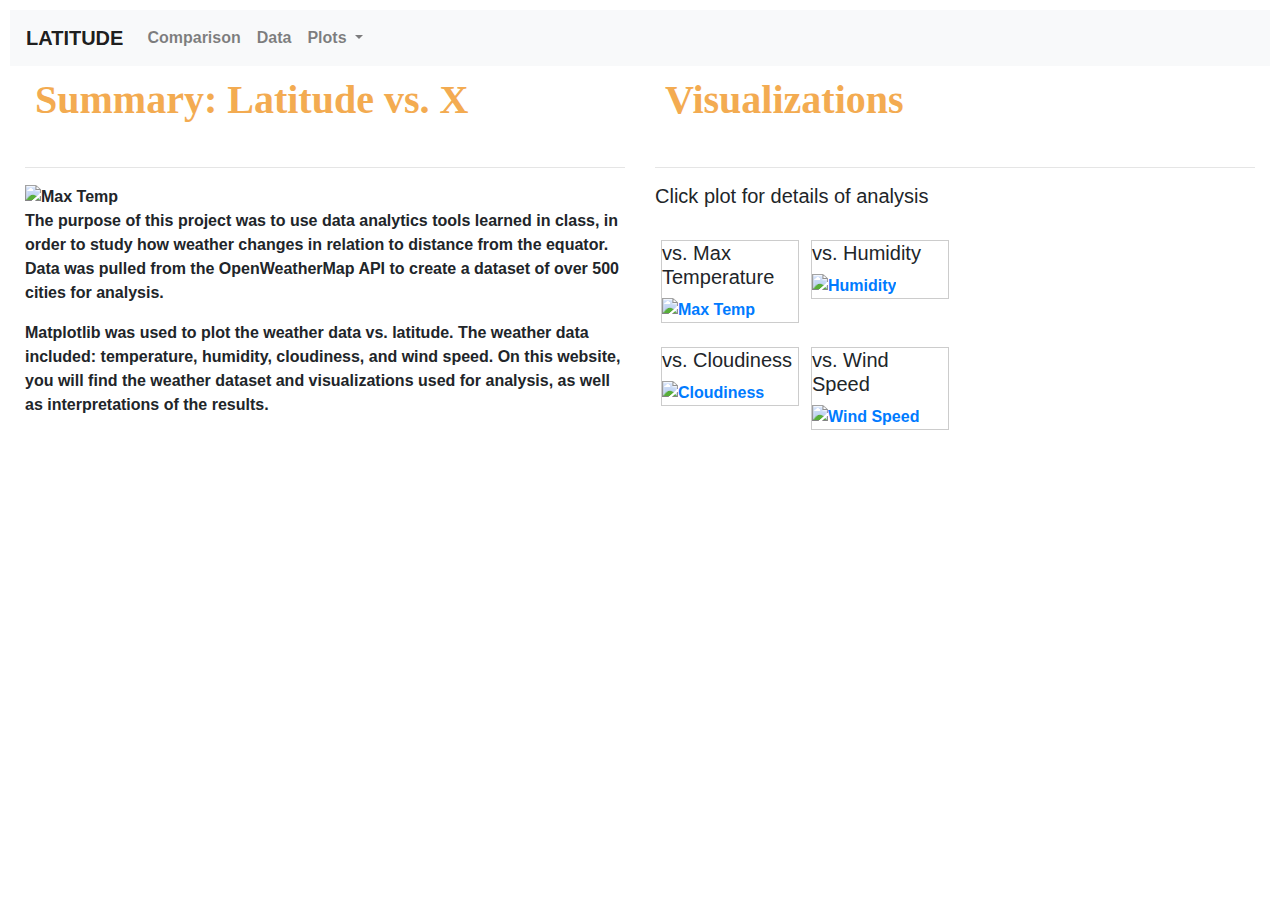
==== index.html @ 10432b3d "Add files via upload" ====
<!DOCTYPE html>
<html lang="en">
<head>
    <body>
    <meta charset="UTF-8">
    <meta name="viewport" content="width=device-width, initial-scale=1.0">
    <meta http-equiv="X-UA-Compatible" content="ie=edge">
    <link rel="stylesheet" href="styles.css">
    <link rel="stylesheet" href="https://stackpath.bootstrapcdn.com/bootstrap/4.3.1/css/bootstrap.min.css" integrity="sha384-ggOyR0iXCbMQv3Xipma34MD+dH/1fQ784/j6cY/iJTQUOhcWr7x9JvoRxT2MZw1T" crossorigin="anonymous">
<title>Landing Page</title>
</head>



<!-- begin navbar -->
<nav class="navbar navbar-expand-lg navbar-light bg-light">
    <a class="navbar-brand" href="index.html"><strong>LATITUDE</a>
    <button class="navbar-toggler" type="button" data-toggle="collapse" data-target="#navbarNavDropdown" aria-controls="navbarNavDropdown" aria-expanded="false" aria-label="Toggle navigation">
      <span class="navbar-toggler-icon"></span>
    </button>
    <div class="collapse navbar-collapse" id="navbarNavDropdown">
      <ul class="navbar-nav">
        <li class="nav-item">
          <a class="nav-link" href="comparisons.html">Comparison</a>
        </li>
        <li class="nav-item">
          <a class="nav-link" href="data.html">Data</a>
        </li>
        <li class="nav-item dropdown">
          <a class="nav-link dropdown-toggle" href="#" id="navbarDropdownMenuLink" role="button" data-toggle="dropdown" aria-haspopup="true" aria-expanded="false">
            Plots
          </a>
          <div class="dropdown-menu" aria-labelledby="navbarDropdownMenuLink">
            <a class="dropdown-item" href="temp.html">Max Temperature</a>
            <a class="dropdown-item" href="humidity.html">Humidity</a>
            <a class="dropdown-item" href="cloudiness.html">Cloudiness</a>
            <a class="dropdown-item" href="windspeed.html">Wind Speed</a>
          </div>
        </li>
      </ul>
    </div>
  </nav>
<!-- end navbar -->


<!-- begin summary -->
<div class="container-fluid">
  <div class="row">
    <div class="col-md-6">
      <h1 class="header">Summary: Latitude vs. X</h1>
      <hr>
      <img src="Images/City_lat_Max_temp.png" alt="Max Temp" width="500" height="350">
      <p>The purpose of this project was to use data analytics tools learned in class, in order to study how weather changes in relation to distance from the equator. Data was pulled from the OpenWeatherMap API to create a dataset of over 500 cities for analysis. </p>
	    <p>Matplotlib was used to plot the weather data vs. latitude. The weather data included: temperature, humidity, cloudiness, and wind speed. On this website, you will find the weather dataset and visualizations used for analysis, as well as interpretations of the results.</p>
    </div>


    <div class="col-md-6">
        <h1 class="header">Visualizations</h1>
        <hr>
        <h5>Click plot for details of analysis</h5><br>

        <!-- "Col-md-12" is nested within "col-md-6" -->
        <div class="col-md-12">
          <div class="row">
            <div class="responsive">
              <div class="gallery">
                <h5>vs. Max Temperature</h5>
                <a href="temp.html">
                  <img src="Images/City_lat_Max_temp.png" alt="Max Temp" width="150" height="100">
                </a>
              </div>
            </div>
            <div class="responsive">
              <div class="gallery">
                <h5>vs. Humidity</h5>
                <a href="humidity.html">
                  <img src="Images/City_lat_Humidity.png" alt="Humidity" width="150" height="100">
                </a>
              </div>
            </div>
          </div> <!-- end row -->
        </div> <!-- end col-md-12 -->

        <br>

        <!-- "Col-md-12" is nested within "col-md-6" -->
        <div class="row">
          <div class="col-md-12">
            <div class="responsive">
              <div class="gallery">
                <h5>vs. Cloudiness</h5>
                <a href="cloudiness.html">
                  <img src="Images/City_lat_Cloudiness.png" alt="Cloudiness" width="150" height="100">
                </a>
              </div>
            </div>
            <div class="responsive">
              <div class="gallery">
                <h5>vs. Wind Speed</h5>
                <a href="windspeed.html">
                  <img src="Images/City_lat_Wind_speed.png" alt="Wind Speed" width="150" height="100">
                </a>
              </div>
            </div>
        </div> <!-- end row -->
      </div> <!-- end col-md-12 -->


  </div> <!-- end row -->
</div> <!-- end container-fluid -->
 
<!-- end visualizations -->
<!-- Javascript -->
<script src="https://code.jquery.com/jquery-3.3.1.slim.min.js" integrity="sha384-q8i/X+965DzO0rT7abK41JStQIAqVgRVzpbzo5smXKp4YfRvH+8abtTE1Pi6jizo" crossorigin="anonymous"></script>
    <script src="https://cdnjs.cloudflare.com/ajax/libs/popper.js/1.14.7/umd/popper.min.js" integrity="sha384-UO2eT0CpHqdSJQ6hJty5KVphtPhzWj9WO1clHTMGa3JDZwrnQq4sF86dIHNDz0W1" crossorigin="anonymous"></script>
    <script src="https://stackpath.bootstrapcdn.com/bootstrap/4.3.1/js/bootstrap.min.js" integrity="sha384-JjSmVgyd0p3pXB1rRibZUAYoIIy6OrQ6VrjIEaFf/nJGzIxFDsf4x0xIM+B07jRM" crossorigin="anonymous"></script>
</body>
</html>
---- styles.css ----
html{
  position: relative;
  min-height: 100%;
}
body {
  font-family: Calibri;
  padding: 10px;
  background-color: rgb(243, 171, 81);
  margin-bottom: 150px;
}

.header {
  margin-bottom: 33px;
  font-family: Georgia, Times, "Times New Roman", serif;
  font-size: 40px;
  font-weight: bold;
  color: rgb(243, 171, 81);
  text-align: left;
  background-color: white;
  padding: 10px;
}
.title {
  margin-bottom: 33px;
  font-family: Georgia, Times, "Times New Roman", serif;
  font-size: 32px;
  font-weight: bold;
  color: rgb(243, 171, 81);
  text-align: center;
}
.col-md-6{
  background-color: white;
  width: 100%;
}
.col-md-12{
  background-color: white;
  width: 100%;
}
#images{
    padding-top: 16px;
    text-align: center;
}
#logo {
  height: 60px;
  padding-top: 20px;
  padding-bottom: 5px;
  margin-left: 70px;
  font-family: Calibri;
  font-size: 50px;
  font-weight: bold;
  color: #fff;
}
/* Responsive layout - makes the menu and the content (inside the section) sit on top of each other instead of next to each other */
@media (max-width: 768px) {
  section {
    -webkit-flex-direction: column;
    flex-direction: column;
  }
}

/* Responsive image gallery */
.gallery {
  border: 1px solid #ccc;
}

.gallery:hover {
  border: 3px solid rgb(243, 171, 81);
}

.gallery img {
  width: 100%;
  height: auto;
  align-content: center;
}

.desc {
  padding: 10px;
  text-align: left;
}

* {
  box-sizing: border-box;
}

.responsive {
  padding-top: 16px;
  float: left;
  width: 24.99999%;
}

@media only screen and (max-width: 768px) {
  .responsive {
    width: 49.99999%;
    margin: 6px 0;
  }
}

@media only screen and (max-width: 768px) {
  .responsive {
    width: 100%;
  }
}

.clearfix:after {
  content: "";
  display: table;
  clear: both;
}
/* End responsive image gallery */

/* data table */
.table-responsive{
  background-color: white;
}

/* Comparisons */
div.gallery {
  border: 1px solid #ccc;
  background-color: white;
}

div.gallery:hover {
  border: 1px solid #777;
}

div.gallery img {
  width: 100%;
  height: auto;
}

div.desc {
  padding: 15px;
  text-align: center;
}

* {
  box-sizing: border-box;
}

.responsive {
  padding: 0 6px;
  float: left;
  width: 24.99999%;
}

@media only screen and (max-width: 700px) {
  .responsive {
    width: 49.99999%;
    margin: 6px 0;
  }
}

@media only screen and (max-width: 500px) {
  .responsive {
    width: 100%;
  }
}

.clearfix:after {
  content: "";
  display: table;
  clear: both;
}
/* End Comparisons */
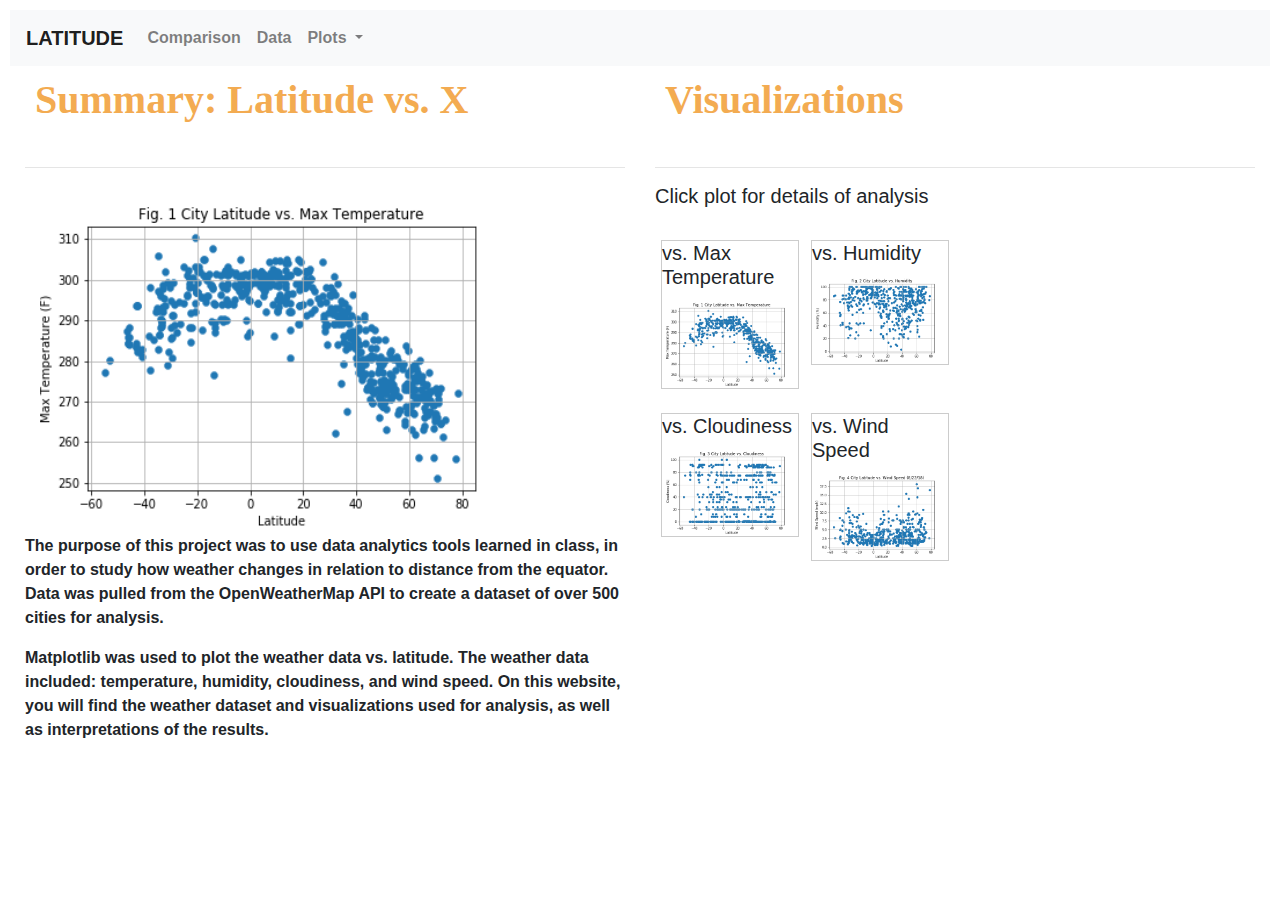
==== commit 46c9d72a: "Correct image paths" ====
--- a/index.html
+++ b/index.html
@@ -49,7 +49,7 @@
     <div class="col-md-6">
       <h1 class="header">Summary: Latitude vs. X</h1>
       <hr>
-      <img src="Images/City_lat_Max_temp.png" alt="Max Temp" width="500" height="350">
+      <img src="City_lat_Max_temp.png" alt="Max Temp" width="500" height="350">
       <p>The purpose of this project was to use data analytics tools learned in class, in order to study how weather changes in relation to distance from the equator. Data was pulled from the OpenWeatherMap API to create a dataset of over 500 cities for analysis. </p>
 	    <p>Matplotlib was used to plot the weather data vs. latitude. The weather data included: temperature, humidity, cloudiness, and wind speed. On this website, you will find the weather dataset and visualizations used for analysis, as well as interpretations of the results.</p>
     </div>
@@ -67,7 +67,7 @@
               <div class="gallery">
                 <h5>vs. Max Temperature</h5>
                 <a href="temp.html">
-                  <img src="Images/City_lat_Max_temp.png" alt="Max Temp" width="150" height="100">
+                  <img src="City_lat_Max_temp.png" alt="Max Temp" width="150" height="100">
                 </a>
               </div>
             </div>
@@ -75,7 +75,7 @@
               <div class="gallery">
                 <h5>vs. Humidity</h5>
                 <a href="humidity.html">
-                  <img src="Images/City_lat_Humidity.png" alt="Humidity" width="150" height="100">
+                  <img src="City_lat_Humidity.png" alt="Humidity" width="150" height="100">
                 </a>
               </div>
             </div>
@@ -91,7 +91,7 @@
               <div class="gallery">
                 <h5>vs. Cloudiness</h5>
                 <a href="cloudiness.html">
-                  <img src="Images/City_lat_Cloudiness.png" alt="Cloudiness" width="150" height="100">
+                  <img src="City_lat_Cloudiness.png" alt="Cloudiness" width="150" height="100">
                 </a>
               </div>
             </div>
@@ -99,7 +99,7 @@
               <div class="gallery">
                 <h5>vs. Wind Speed</h5>
                 <a href="windspeed.html">
-                  <img src="Images/City_lat_Wind_speed.png" alt="Wind Speed" width="150" height="100">
+                  <img src="City_lat_Wind_speed.png" alt="Wind Speed" width="150" height="100">
                 </a>
               </div>
             </div>
@@ -116,4 +116,4 @@
     <script src="https://cdnjs.cloudflare.com/ajax/libs/popper.js/1.14.7/umd/popper.min.js" integrity="sha384-UO2eT0CpHqdSJQ6hJty5KVphtPhzWj9WO1clHTMGa3JDZwrnQq4sF86dIHNDz0W1" crossorigin="anonymous"></script>
     <script src="https://stackpath.bootstrapcdn.com/bootstrap/4.3.1/js/bootstrap.min.js" integrity="sha384-JjSmVgyd0p3pXB1rRibZUAYoIIy6OrQ6VrjIEaFf/nJGzIxFDsf4x0xIM+B07jRM" crossorigin="anonymous"></script>
 </body>
-</html>+</html>
